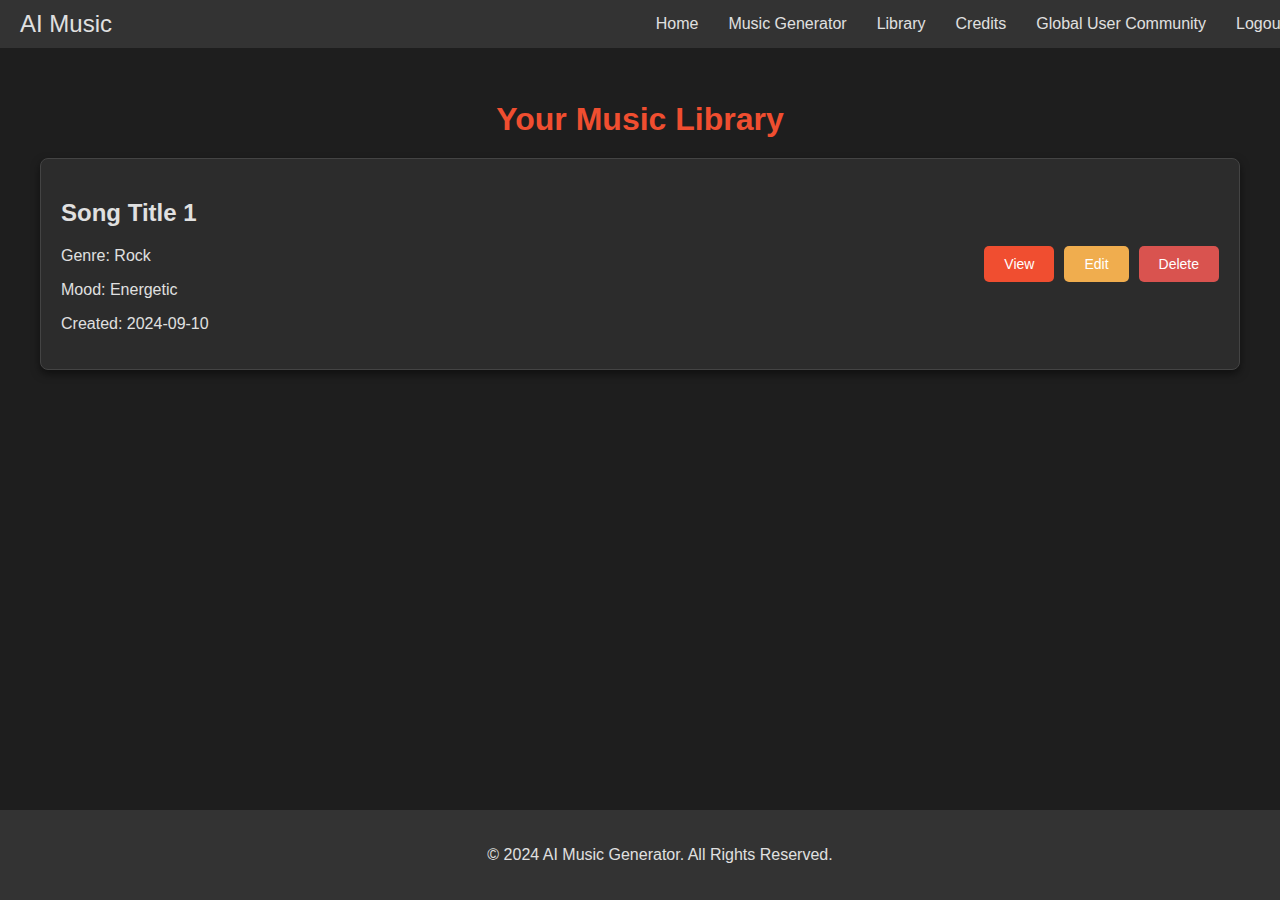
==== library.html @ 70328a39 "Resolve merge conflicts" ====
<!DOCTYPE html>
<html lang="en">
<head>
    <meta charset="UTF-8">
    <meta name="viewport" content="width=device-width, initial-scale=1.0">
    <title>AI Music Generator - Library</title>
    <link rel="stylesheet" href="library.css">
</head>
<body>
    <header>
        <div class="logo">AI Music</div>
        <nav>
            <a href="user-home.html">Home</a>
            <a href="music.html">Music Generator</a>
            <a href="library.html">Library</a>
            <a href="credits.html">Credits</a>
            <a href="global-community.html">Global User Community</a>
            <a href="logout.html">Logout</a>
        </nav>
    </header>

    <main>
        <section class="library">
            <h1>Your Music Library</h1>
            <div class="song-list">
                <!-- Example song item -->
                <div class="song-item">
                    <div class="song-info">
                        <h2>Song Title 1</h2>
                        <p>Genre: Rock</p>
                        <p>Mood: Energetic</p>
                        <p>Created: 2024-09-10</p>
                    </div>
                    <div class="song-actions">
                        <button class="btn view-btn">View</button>
                        <button class="btn edit-btn">Edit</button>
                        <button class="btn delete-btn">Delete</button>
                    </div>
                </div>

                <!-- Repeat for each song -->
                <!-- More song items here -->
                
            </div>
        </section>
    </main>

    <footer>
        <p>&copy; 2024 AI Music Generator. All Rights Reserved.</p>
    </footer>

    <script>
        document.addEventListener('DOMContentLoaded', function () {
            // Check user session
            const checkSession = async () => {
                try {
                    const response = await fetch('/api/check-session', {
                        method: 'GET',
                        headers: { 'Content-Type': 'application/json' }
                    });
                    if (response.status === 401) {
                        alert('Session expired or not authenticated. Redirecting to login page.');
                        window.location.href = 'sign-in.html';
                    }
                } catch (error) {
                    console.error('Error:', error);
                    alert('An error occurred. Please try again.');
                }
            };

            checkSession();
        });
    </script>
</body>
</html>
---- library.css ----
/* General Styles */
body {
    font-family: Arial, sans-serif;
    margin: 0;
    padding: 0;
    background-color: #1e1e1e;
    color: #e0e0e0;
}

header {
    display: flex;
    justify-content: space-between;
    align-items: center;
    background-color: #333;
    color: #e0e0e0;
    padding: 10px 20px;
    position: fixed;
    width: 100%;
    top: 0;
    z-index: 1000;
}

.logo {
    font-size: 1.5em;
}

nav {
    display: flex;
    align-items: center;
}

nav a {
    color: #e0e0e0;
    text-decoration: none;
    margin: 0 15px;
    font-size: 16px;
}

nav a:hover {
    text-decoration: underline;
}

/* Main Content */
main {
    padding: 80px 20px 20px; /* Padding top adjusted for fixed header */
}

h1 {
    color: #f04e30;
    text-align: center;
    margin-bottom: 20px;
}

.library {
    max-width: 1200px;
    margin: 0 auto;
}

.song-list {
    display: flex;
    flex-direction: column;
    gap: 20px;
}

.song-item {
    background-color: #2c2c2c;
    border: 1px solid #444;
    border-radius: 8px;
    padding: 20px;
    display: flex;
    justify-content: space-between;
    align-items: center;
    box-shadow: 0 4px 8px rgba(0, 0, 0, 0.5);
    transition: box-shadow 0.3s, transform 0.3s;
}

.song-item:hover {
    box-shadow: 0 6px 12px rgba(0, 0, 0, 0.7);
    transform: translateY(-5px);
}

.song-info {
    flex: 1;
}

.song-actions {
    display: flex;
    gap: 10px;
}

.btn {
    background-color: #f04e30;
    color: #fff;
    border: none;
    border-radius: 5px;
    padding: 10px 20px;
    cursor: pointer;
    font-size: 14px;
    transition: background-color 0.3s, transform 0.3s;
}

.btn:hover {
    background-color: #d6452b;
    transform: scale(1.05);
}

.edit-btn {
    background-color: #f0ad4e;
}

.edit-btn:hover {
    background-color: #ec971f;
}

.delete-btn {
    background-color: #d9534f;
}

.delete-btn:hover {
    background-color: #c9302c;
}

/* Footer */
footer {
    text-align: center;
    padding: 20px;
    background-color: #333;
    color: #e0e0e0;
    position: fixed;
    width: 100%;
    bottom: 0;
}
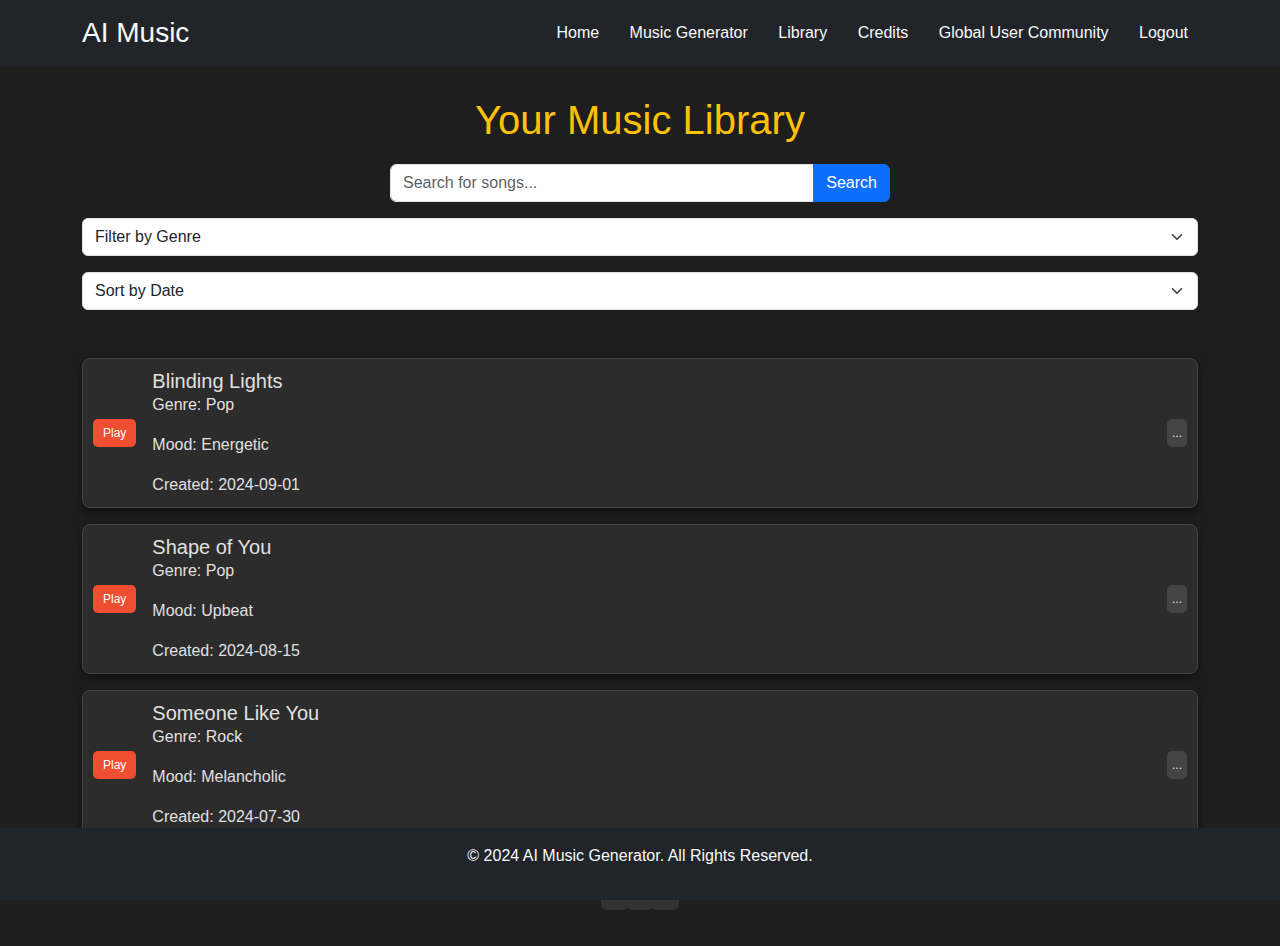
==== commit 2a98b27d: "Update library.html" ====
--- a/library.html
+++ b/library.html
@@ -4,71 +4,194 @@
     <meta charset="UTF-8">
     <meta name="viewport" content="width=device-width, initial-scale=1.0">
     <title>AI Music Generator - Library</title>
+    <link rel="stylesheet" href="https://cdn.jsdelivr.net/npm/bootstrap@5.3.1/dist/css/bootstrap.min.css">
     <link rel="stylesheet" href="library.css">
 </head>
 <body>
-    <header>
-        <div class="logo">AI Music</div>
-        <nav>
-            <a href="user-home.html">Home</a>
-            <a href="music.html">Music Generator</a>
-            <a href="library.html">Library</a>
-            <a href="credits.html">Credits</a>
-            <a href="global-community.html">Global User Community</a>
-            <a href="logout.html">Logout</a>
-        </nav>
+    <header class="bg-dark text-light p-3 fixed-top">
+        <div class="container d-flex justify-content-between align-items-center">
+            <h1 class="h3 mb-0">AI Music</h1>
+            <nav>
+                <a href="user-home.html" class="text-light me-3">Home</a>
+                <a href="music.html" class="text-light me-3">Music Generator</a>
+                <a href="library.html" class="text-light me-3">Library</a>
+                <a href="credits.html" class="text-light me-3">Credits</a>
+                <a href="global-community.html" class="text-light me-3">Global User Community</a>
+                <a href="logout.html" class="text-light">Logout</a>
+            </nav>
+        </div>
     </header>
 
-    <main>
+    <main class="container mt-5 pt-5">
+        <section class="text-center mb-5">
+            <h1 class="text-warning">Your Music Library</h1>
+            <div class="input-group mb-3">
+                <input type="text" class="form-control" placeholder="Search for songs..." id="searchInput">
+                <button class="btn btn-primary" type="button" id="searchButton">Search</button>
+            </div>
+            <div class="mb-3">
+                <select class="form-select" id="filterSelect">
+                    <option value="">Filter by Genre</option>
+                    <option value="Rock">Rock</option>
+                    <option value="Pop">Pop</option>
+                    <option value="Jazz">Jazz</option>
+                    <!-- More genres -->
+                </select>
+            </div>
+            <div class="mb-3">
+                <select class="form-select" id="sortSelect">
+                    <option value="date">Sort by Date</option>
+                    <option value="title">Sort by Title</option>
+                </select>
+            </div>
+        </section>
+
         <section class="library">
-            <h1>Your Music Library</h1>
-            <div class="song-list">
-                <!-- Example song item -->
-                <div class="song-item">
-                    <div class="song-info">
-                        <h2>Song Title 1</h2>
-                        <p>Genre: Rock</p>
-                        <p>Mood: Energetic</p>
-                        <p>Created: 2024-09-10</p>
-                    </div>
-                    <div class="song-actions">
-                        <button class="btn view-btn">View</button>
-                        <button class="btn edit-btn">Edit</button>
-                        <button class="btn delete-btn">Delete</button>
+            <div class="row" id="songList">
+                <!-- Sample Song Items -->
+                <div class="col-12 mb-3">
+                    <div class="song-item d-flex align-items-center">
+                        <button class="btn-play-pause">Play</button>
+                        <div class="song-info ms-3 flex-grow-1">
+                            <h5 class="card-title">Blinding Lights</h5>
+                            <p class="card-text">Genre: Pop</p>
+                            <p class="card-text">Mood: Energetic</p>
+                            <p class="card-text">Created: 2024-09-01</p>
+                        </div>
+                        <button class="btn-more">...</button>
+                        <div class="more-options-menu">
+                            <a href="#">Edit Name</a>
+                            <a href="#">Download</a>
+                            <a href="#">Share</a>
+                            <a href="#">Report Bugs</a>
+                        </div>
                     </div>
                 </div>
 
-                <!-- Repeat for each song -->
-                <!-- More song items here -->
-                
+                <div class="col-12 mb-3">
+                    <div class="song-item d-flex align-items-center">
+                        <button class="btn-play-pause">Play</button>
+                        <div class="song-info ms-3 flex-grow-1">
+                            <h5 class="card-title">Shape of You</h5>
+                            <p class="card-text">Genre: Pop</p>
+                            <p class="card-text">Mood: Upbeat</p>
+                            <p class="card-text">Created: 2024-08-15</p>
+                        </div>
+                        <button class="btn-more">...</button>
+                        <div class="more-options-menu">
+                            <a href="#">Edit Name</a>
+                            <a href="#">Download</a>
+                            <a href="#">Share</a>
+                            <a href="#">Report Bugs</a>
+                        </div>
+                    </div>
+                </div>
+
+                <div class="col-12 mb-3">
+                    <div class="song-item d-flex align-items-center">
+                        <button class="btn-play-pause">Play</button>
+                        <div class="song-info ms-3 flex-grow-1">
+                            <h5 class="card-title">Someone Like You</h5>
+                            <p class="card-text">Genre: Rock</p>
+                            <p class="card-text">Mood: Melancholic</p>
+                            <p class="card-text">Created: 2024-07-30</p>
+                        </div>
+                        <button class="btn-more">...</button>
+                        <div class="more-options-menu">
+                            <a href="#">Edit Name</a>
+                            <a href="#">Download</a>
+                            <a href="#">Share</a>
+                            <a href="#">Report Bugs</a>
+                        </div>
+                    </div>
+                </div>
+                <!-- Repeat for more songs -->
             </div>
+            <nav aria-label="Page navigation">
+                <ul class="pagination justify-content-center mt-4" id="pagination">
+                    <!-- Pagination items will be dynamically inserted here -->
+                    <li class="page-item"><button class="page-link" data-page="1">1</button></li>
+                    <li class="page-item"><button class="page-link" data-page="2">2</button></li>
+                    <li class="page-item"><button class="page-link" data-page="3">3</button></li>
+                </ul>
+            </nav>
         </section>
     </main>
 
-    <footer>
+    <footer class="bg-dark text-light text-center py-3 fixed-bottom">
         <p>&copy; 2024 AI Music Generator. All Rights Reserved.</p>
     </footer>
 
+    <script src="https://cdn.jsdelivr.net/npm/bootstrap@5.3.1/dist/js/bootstrap.bundle.min.js"></script>
     <script>
         document.addEventListener('DOMContentLoaded', function () {
-            // Check user session
-            const checkSession = async () => {
+            const songList = document.getElementById('songList');
+            const pagination = document.getElementById('pagination');
+            const searchInput = document.getElementById('searchInput');
+            const filterSelect = document.getElementById('filterSelect');
+            const sortSelect = document.getElementById('sortSelect');
+            
+            let currentPage = 1;
+            const itemsPerPage = 10;
+
+            const fetchSongs = async () => {
                 try {
-                    const response = await fetch('/api/check-session', {
-                        method: 'GET',
-                        headers: { 'Content-Type': 'application/json' }
+                    const searchQuery = searchInput.value;
+                    const filter = filterSelect.value;
+                    const sort = sortSelect.value;
+
+                    const response = await fetch(`/api/songs?page=${currentPage}&limit=${itemsPerPage}&search=${searchQuery}&filter=${filter}&sort=${sort}`);
+                    const data = await response.json();
+
+                    // Render songs
+                    songList.innerHTML = data.songs.map(song => `
+                        <div class="col-12 mb-3">
+                            <div class="song-item d-flex align-items-center">
+                                <button class="btn-play-pause">Play</button>
+                                <div class="song-info ms-3 flex-grow-1">
+                                    <h5 class="card-title">${song.title}</h5>
+                                    <p class="card-text">Genre: ${song.genre}</p>
+                                    <p class="card-text">Mood: ${song.mood}</p>
+                                    <p class="card-text">Created: ${song.date}</p>
+                                </div>
+                                <button class="btn-more">...</button>
+                                <div class="more-options-menu">
+                                    <a href="#">Edit Name</a>
+                                    <a href="#">Download</a>
+                                    <a href="#">Share</a>
+                                    <a href="#">Report Bugs</a>
+                                </div>
+                            </div>
+                        </div>
+                    `).join('');
+
+                    // Render pagination
+                    const totalPages = Math.ceil(data.total / itemsPerPage);
+                    pagination.innerHTML = Array.from({ length: totalPages }, (_, i) => `
+                        <li class="page-item ${currentPage === i + 1 ? 'active' : ''}">
+                            <button class="page-link" data-page="${i + 1}">${i + 1}</button>
+                        </li>
+                    `).join('');
+
+                    // Event listeners for pagination buttons
+                    pagination.querySelectorAll('.page-link').forEach(button => {
+                        button.addEventListener('click', () => {
+                            currentPage = parseInt(button.getAttribute('data-page'));
+                            fetchSongs();
+                        });
                     });
-                    if (response.status === 401) {
-                        alert('Session expired or not authenticated. Redirecting to login page.');
-                        window.location.href = 'sign-in.html';
-                    }
                 } catch (error) {
                     console.error('Error:', error);
-                    alert('An error occurred. Please try again.');
                 }
             };
 
-            checkSession();
+            // Event listeners for search, filter, and sort
+            searchInput.addEventListener('input', fetchSongs);
+            filterSelect.addEventListener('change', fetchSongs);
+            sortSelect.addEventListener('change', fetchSongs);
+
+            // Initial fetch
+            fetchSongs();
         });
     </script>
 </body>
--- a/library.css
+++ b/library.css
@@ -1,132 +1,167 @@
 /* General Styles */
 body {
-    font-family: Arial, sans-serif;
+    font-family: Arial, sans-serif; /* Applies to the entire page */
     margin: 0;
     padding: 0;
-    background-color: #1e1e1e;
-    color: #e0e0e0;
+    background-color: #1e1e1e; /* Background color of the page */
+    color: #e0e0e0; /* Text color for the entire page */
 }
 
 header {
     display: flex;
     justify-content: space-between;
     align-items: center;
-    background-color: #333;
-    color: #e0e0e0;
+    background-color: #333; /* Header background color */
+    color: #e0e0e0; /* Text color in header */
     padding: 10px 20px;
     position: fixed;
     width: 100%;
     top: 0;
-    z-index: 1000;
-}
-
-.logo {
-    font-size: 1.5em;
-}
-
-nav {
-    display: flex;
-    align-items: center;
+    z-index: 1000; /* Ensures the header stays on top of other content */
 }
 
 nav a {
-    color: #e0e0e0;
+    color: #e0e0e0; /* Color for navigation links */
     text-decoration: none;
-    margin: 0 15px;
-    font-size: 16px;
+    margin: 0 10px; /* Space between navigation links */
 }
 
 nav a:hover {
-    text-decoration: underline;
+    text-decoration: underline; /* Underline on hover for navigation links */
 }
 
 /* Main Content */
 main {
-    padding: 80px 20px 20px; /* Padding top adjusted for fixed header */
+    padding: 80px 20px 20px; /* Padding to avoid content being hidden under the fixed header */
 }
 
 h1 {
-    color: #f04e30;
-    text-align: center;
-    margin-bottom: 20px;
+    color: #f04e30; /* Heading color */
+    margin-bottom: 20px; /* Space below the heading */
 }
 
-.library {
-    max-width: 1200px;
-    margin: 0 auto;
+.input-group {
+    max-width: 500px;
+    margin: 0 auto; /* Centering the search input group */
 }
 
-.song-list {
+/* Container for each song item */
+.song-item {
+    background-color: #2c2c2c; /* Background color for each song item */
+    border: 1px solid #444; /* Border around each song item */
+    border-radius: 8px; /* Rounded corners */
+    padding: 10px; /* Padding inside each song item */
     display: flex;
-    flex-direction: column;
-    gap: 20px;
-}
-
-.song-item {
-    background-color: #2c2c2c;
-    border: 1px solid #444;
-    border-radius: 8px;
-    padding: 20px;
-    display: flex;
-    justify-content: space-between;
     align-items: center;
-    box-shadow: 0 4px 8px rgba(0, 0, 0, 0.5);
-    transition: box-shadow 0.3s, transform 0.3s;
+    box-shadow: 0 4px 8px rgba(0, 0, 0, 0.5); /* Shadow effect for depth */
+    position: relative; /* Allows absolute positioning of menu */
+    transition: box-shadow 0.3s, transform 0.3s; /* Smooth transition effects */
 }
 
 .song-item:hover {
-    box-shadow: 0 6px 12px rgba(0, 0, 0, 0.7);
-    transform: translateY(-5px);
+    box-shadow: 0 6px 12px rgba(0, 0, 0, 0.7); /* Shadow on hover */
+    transform: translateY(-5px); /* Lift effect on hover */
 }
 
-.song-info {
-    flex: 1;
+/* Play/Pause button */
+.btn-play-pause {
+    background-color: #f04e30; /* Button background color */
+    color: #fff; /* Button text color */
+    border: none;
+    border-radius: 5px; /* Rounded corners */
+    padding: 5px 10px; /* Padding inside button */
+    cursor: pointer;
+    font-size: 12px; /* Button text size */
 }
 
-.song-actions {
-    display: flex;
-    gap: 10px;
+.btn-play-pause:hover {
+    background-color: #d6452b; /* Button background color on hover */
 }
 
-.btn {
-    background-color: #f04e30;
-    color: #fff;
-    border: none;
-    border-radius: 5px;
-    padding: 10px 20px;
-    cursor: pointer;
-    font-size: 14px;
-    transition: background-color 0.3s, transform 0.3s;
+/* Information about each song */
+.song-info {
+    flex-grow: 1;
+    margin-left: 10px; /* Space between play button and song info */
 }
 
-.btn:hover {
-    background-color: #d6452b;
-    transform: scale(1.05);
+/* Button for more options */
+.btn-more {
+    background-color: #444; /* Button background color */
+    color: #e0e0e0; /* Button text color */
+    border: none;
+    border-radius: 5px; /* Rounded corners */
+    padding: 5px; /* Padding inside button */
+    cursor: pointer;
+    font-size: 12px; /* Button text size */
 }
 
-.edit-btn {
-    background-color: #f0ad4e;
+.btn-more:hover {
+    background-color: #555; /* Button background color on hover */
 }
 
-.edit-btn:hover {
-    background-color: #ec971f;
+/* Menu for additional options (appears on hover) */
+.more-options-menu {
+    display: none; /* Hidden by default */
+    position: absolute;
+    right: 10px; /* Positioned at the end of the song item */
+    top: 50%;
+    transform: translateY(-50%); /* Center vertically */
+    background-color: #333; /* Background color of the menu */
+    border: 1px solid #444; /* Border around the menu */
+    border-radius: 5px; /* Rounded corners */
+    box-shadow: 0 4px 8px rgba(0, 0, 0, 0.5); /* Shadow for depth */
+    padding: 5px; /* Padding inside the menu */
 }
 
-.delete-btn {
-    background-color: #d9534f;
+.song-item:hover .more-options-menu {
+    display: block; /* Show menu on hover */
 }
 
-.delete-btn:hover {
-    background-color: #c9302c;
+.more-options-menu a {
+    display: block; /* Each option takes a new line */
+    color: #e0e0e0; /* Text color for menu options */
+    text-decoration: none;
+    margin-bottom: 3px; /* Space between menu options */
+    font-size: 12px; /* Text size for menu options */
+}
+
+.more-options-menu a:hover {
+    color: #f04e30; /* Text color on hover for menu options */
 }
 
 /* Footer */
 footer {
     text-align: center;
     padding: 20px;
-    background-color: #333;
-    color: #e0e0e0;
+    background-color: #333; /* Footer background color */
+    color: #e0e0e0; /* Text color in footer */
     position: fixed;
     width: 100%;
     bottom: 0;
 }
+
+/* Pagination */
+.pagination {
+    display: flex;
+    justify-content: center; /* Center pagination */
+}
+
+.page-item.active .page-link {
+    background-color: #f04e30; /* Background color for the active page */
+    color: #fff; /* Text color for the active page */
+}
+
+.page-link {
+    color: #e0e0e0; /* Text color for pagination links */
+    text-decoration: none;
+    background-color: #333; /* Background color for pagination links */
+    border: none;
+    border-radius: 5px; /* Rounded corners */
+    padding: 6px 10px; /* Padding inside pagination links */
+    cursor: pointer;
+    font-size: 12px; /* Font size for pagination links */
+}
+
+.page-link:hover {
+    background-color: #444; /* Background color on hover for pagination links */
+}
